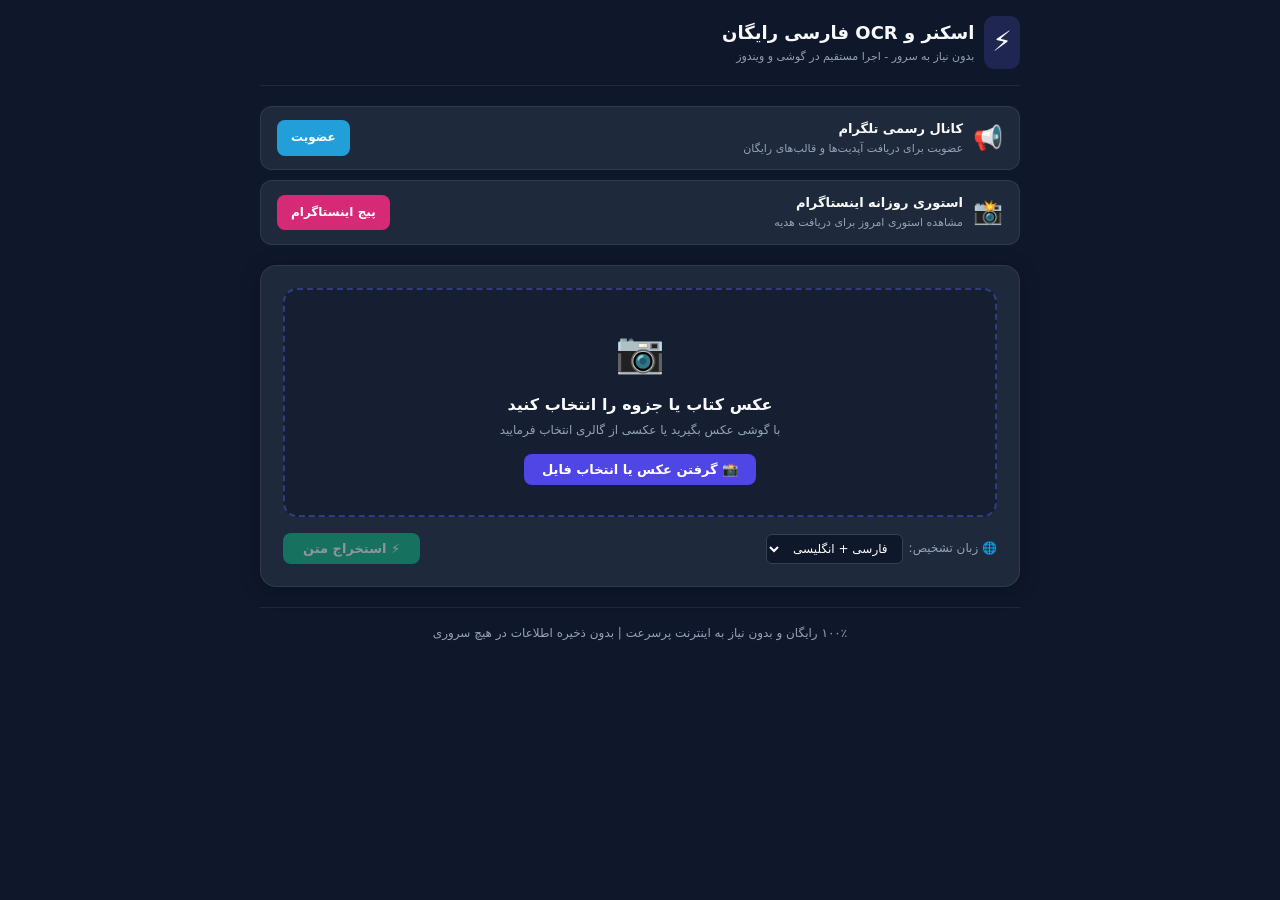
==== docs/index.html @ efc3657b "Add Client-Side Android & Windows PWA, 1-Click Windows Runner, and GitHub Pages auto-deploy" ====
<!DOCTYPE html>
<html lang="fa" dir="rtl">
<head>
  <meta charset="UTF-8">
  <meta name="viewport" content="width=device-width, initial-scale=1.0, maximum-scale=1.0, user-scalable=no">
  <title>اسکنر و OCR فارسی رایگان (اندروید و ویندوز)</title>
  
  <!-- PWA Manifest for Android & Windows -->
  <link rel="manifest" href="manifest.json">
  <meta name="theme-color" content="#4f46e5">
  <meta name="apple-mobile-web-app-capable" content="yes">
  <meta name="apple-mobile-web-app-status-bar-style" content="black-translucent">
  <link rel="apple-touch-icon" href="manifest.json">

  <!-- Tesseract.js (Client-side 100% Free OCR Engine - Zero Server Cost) -->
  <script src="https://cdn.jsdelivr.net/npm/tesseract.js@5/dist/tesseract.min.js"></script>
  <!-- Client-side DOCX generator -->
  <script src="https://unpkg.com/docx@8.5.0/build/index.js"></script>

  <style>
    :root {
      --primary: #4f46e5;
      --primary-hover: #4338ca;
      --success: #10b981;
      --tg-blue: #229ed9;
      --ig-pink: #d62976;
      --bg: #0f172a;
      --card-bg: #1e293b;
      --border: rgba(255, 255, 255, 0.08);
      --text: #f8fafc;
      --text-muted: #94a3b8;
    }

    * {
      box-sizing: border-box;
      margin: 0;
      padding: 0;
      font-family: system-ui, -apple-system, BlinkMacSystemFont, 'Segoe UI', Roboto, Helvetica, Arial, sans-serif;
      -webkit-tap-highlight-color: transparent;
    }

    body {
      background: var(--bg);
      color: var(--text);
      min-height: 100vh;
      display: flex;
      flex-direction: column;
      line-height: 1.6;
    }

    .container {
      width: 92%;
      max-width: 760px;
      margin: 0 auto;
      padding: 16px 0;
      flex: 1;
    }

    /* Header */
    .app-header {
      display: flex;
      justify-content: space-between;
      align-items: center;
      padding-bottom: 16px;
      border-bottom: 1px solid var(--border);
      margin-bottom: 20px;
    }

    .brand {
      display: flex;
      align-items: center;
      gap: 10px;
    }

    .brand-icon {
      font-size: 28px;
      background: rgba(99, 102, 241, 0.2);
      border-radius: 10px;
      padding: 4px 8px;
    }

    .brand-title h1 {
      font-size: 18px;
      font-weight: 700;
    }

    .brand-title p {
      font-size: 11px;
      color: var(--text-muted);
    }

    .install-btn {
      background: rgba(16, 185, 129, 0.2);
      color: #34d399;
      border: 1px solid rgba(16, 185, 129, 0.4);
      padding: 6px 12px;
      border-radius: 8px;
      font-size: 12px;
      font-weight: 600;
      cursor: pointer;
      display: none;
    }

    /* Marketing & Growth Cards */
    .growth-cards {
      display: flex;
      flex-direction: column;
      gap: 10px;
      margin-bottom: 20px;
    }

    .growth-box {
      background: var(--card-bg);
      border: 1px solid var(--border);
      border-radius: 12px;
      padding: 12px 16px;
      display: flex;
      justify-content: space-between;
      align-items: center;
      gap: 12px;
    }

    .growth-info {
      display: flex;
      align-items: center;
      gap: 10px;
      font-size: 13px;
    }

    .growth-icon {
      font-size: 24px;
    }

    .btn-action {
      padding: 8px 14px;
      border-radius: 8px;
      font-size: 12px;
      font-weight: 600;
      text-decoration: none;
      white-space: nowrap;
      border: none;
      cursor: pointer;
    }

    .btn-tg { background: var(--tg-blue); color: #fff; }
    .btn-ig { background: var(--ig-pink); color: #fff; }

    /* OCR Card */
    .main-card {
      background: var(--card-bg);
      border: 1px solid var(--border);
      border-radius: 16px;
      padding: 22px;
      box-shadow: 0 4px 20px rgba(0, 0, 0, 0.25);
    }

    .drop-zone {
      border: 2px dashed rgba(99, 102, 241, 0.4);
      border-radius: 14px;
      padding: 30px 16px;
      text-align: center;
      cursor: pointer;
      background: rgba(15, 23, 42, 0.5);
      transition: all 0.2s;
    }

    .drop-zone:hover {
      border-color: var(--primary);
      background: rgba(79, 70, 229, 0.1);
    }

    .upload-hint-icon {
      font-size: 40px;
      margin-bottom: 8px;
    }

    .drop-zone h3 {
      font-size: 16px;
      margin-bottom: 4px;
    }

    .drop-zone p {
      font-size: 12px;
      color: var(--text-muted);
      margin-bottom: 14px;
    }

    .btn-choose {
      background: var(--primary);
      color: #fff;
      padding: 8px 18px;
      border-radius: 8px;
      font-size: 13px;
      font-weight: 600;
      border: none;
      cursor: pointer;
    }

    /* Options */
    .controls-row {
      display: flex;
      justify-content: space-between;
      align-items: center;
      flex-wrap: wrap;
      gap: 10px;
      margin-top: 16px;
    }

    .lang-selector {
      display: flex;
      align-items: center;
      gap: 6px;
      font-size: 12px;
      color: var(--text-muted);
    }

    .lang-selector select {
      background: #0f172a;
      border: 1px solid #334155;
      color: #fff;
      padding: 6px 10px;
      border-radius: 6px;
      font-size: 12px;
      outline: none;
    }

    .btn-start {
      background: var(--success);
      color: #fff;
      border: none;
      padding: 8px 20px;
      border-radius: 8px;
      font-size: 13px;
      font-weight: 600;
      cursor: pointer;
      transition: opacity 0.2s;
    }

    .btn-start:disabled {
      opacity: 0.5;
      cursor: not-allowed;
    }

    /* Preview Thumbnail */
    .thumb-preview {
      display: none;
      margin-top: 14px;
      align-items: center;
      gap: 12px;
      background: #0f172a;
      padding: 8px 12px;
      border-radius: 8px;
    }

    .thumb-preview img {
      width: 48px;
      height: 48px;
      object-fit: cover;
      border-radius: 6px;
    }

    .thumb-details {
      flex: 1;
      font-size: 12px;
    }

    .thumb-name {
      font-weight: 600;
      white-space: nowrap;
      overflow: hidden;
      text-overflow: ellipsis;
      max-width: 200px;
    }

    .btn-clear {
      background: none;
      border: none;
      color: #f87171;
      cursor: pointer;
      font-size: 14px;
    }

    /* Progress Bar */
    .progress-box {
      display: none;
      margin-top: 18px;
      text-align: center;
    }

    .progress-bar-bg {
      width: 100%;
      height: 8px;
      background: #0f172a;
      border-radius: 4px;
      overflow: hidden;
      margin-bottom: 6px;
    }

    .progress-bar-fill {
      width: 0%;
      height: 100%;
      background: linear-gradient(90deg, #4f46e5, #10b981);
      transition: width 0.2s ease;
    }

    .progress-text {
      font-size: 12px;
      color: var(--text-muted);
    }

    /* Result Box */
    .result-box {
      display: none;
      margin-top: 20px;
    }

    .result-actions {
      display: flex;
      justify-content: flex-end;
      gap: 8px;
      margin-bottom: 10px;
      flex-wrap: wrap;
    }

    .btn-tool {
      background: rgba(255, 255, 255, 0.08);
      color: #fff;
      border: 1px solid var(--border);
      padding: 6px 12px;
      border-radius: 6px;
      font-size: 12px;
      cursor: pointer;
    }

    .btn-tool:hover { background: rgba(255, 255, 255, 0.15); }
    .btn-docx { background: var(--primary); border-color: var(--primary); }

    textarea {
      width: 100%;
      height: 240px;
      background: #0b1120;
      border: 1px solid #334155;
      border-radius: 10px;
      padding: 12px;
      color: #fff;
      font-size: 14px;
      line-height: 1.8;
      resize: vertical;
      outline: none;
    }

    /* Footer */
    .app-footer {
      text-align: center;
      padding: 16px 0;
      font-size: 12px;
      color: var(--text-muted);
      border-top: 1px solid var(--border);
      margin-top: 20px;
    }
  </style>
</head>
<body>
  <div class="container">
    
    <!-- Header -->
    <header class="app-header">
      <div class="brand">
        <span class="brand-icon">⚡️</span>
        <div class="brand-title">
          <h1>اسکنر و OCR فارسی رایگان</h1>
          <p>بدون نیاز به سرور - اجرا مستقیم در گوشی و ویندوز</p>
        </div>
      </div>
      <button id="installAppBtn" class="install-btn">📲 نصب روی گوشی</button>
    </header>

    <!-- Marketing Growth Banners -->
    <section class="growth-cards">
      <div class="growth-box">
        <div class="growth-info">
          <span class="growth-icon">📢</span>
          <div>
            <strong>کانال رسمی تلگرام</strong>
            <p style="font-size: 11px; color: var(--text-muted);">عضویت برای دریافت آپدیت‌ها و قالب‌های رایگان</p>
          </div>
        </div>
        <a href="https://t.me/YourChannel" target="_blank" class="btn-action btn-tg">عضویت</a>
      </div>

      <div class="growth-box">
        <div class="growth-info">
          <span class="growth-icon">📸</span>
          <div>
            <strong>استوری روزانه اینستاگرام</strong>
            <p style="font-size: 11px; color: var(--text-muted);">مشاهده استوری امروز برای دریافت هدیه</p>
          </div>
        </div>
        <a href="https://instagram.com/YourPage" target="_blank" class="btn-action btn-ig">پیج اینستاگرام</a>
      </div>
    </section>

    <!-- Main Studio Card -->
    <main class="main-card">
      <input type="file" id="filePicker" accept="image/*" capture="environment" hidden>
      
      <!-- Dropzone -->
      <div class="drop-zone" id="dropArea">
        <div class="upload-hint-icon">📷</div>
        <h3>عکس کتاب یا جزوه را انتخاب کنید</h3>
        <p>با گوشی عکس بگیرید یا عکسی از گالری انتخاب فرمایید</p>
        <button type="button" class="btn-choose" onclick="document.getElementById('filePicker').click()">
          📸 گرفتن عکس یا انتخاب فایل
        </button>
      </div>

      <!-- Thumbnail Preview -->
      <div class="thumb-preview" id="thumbPreview">
        <img id="thumbImg" src="" alt="پیش‌نمایش">
        <div class="thumb-details">
          <div class="thumb-name" id="thumbName">photo.jpg</div>
          <div style="font-size: 10px; color: var(--text-muted);" id="thumbSize">0 KB</div>
        </div>
        <button class="btn-clear" id="clearBtn">✖</button>
      </div>

      <!-- Controls -->
      <div class="controls-row">
        <div class="lang-selector">
          <label>🌐 زبان تشخیص:</label>
          <select id="langChoice">
            <option value="fas+eng" selected>فارسی + انگلیسی</option>
            <option value="fas">فقط فارسی</option>
            <option value="eng">فقط انگلیسی</option>
          </select>
        </div>

        <button id="runBtn" class="btn-start" disabled>⚡️ استخراج متن</button>
      </div>

      <!-- Progress -->
      <div class="progress-box" id="progressBox">
        <div class="progress-bar-bg">
          <div class="progress-bar-fill" id="progressBar"></div>
        </div>
        <div class="progress-text" id="statusText">در حال بارگذاری مدل هوش مصنوعی...</div>
      </div>

      <!-- Result -->
      <div class="result-box" id="resultBox">
        <div class="result-actions">
          <button class="btn-tool" id="copyResultBtn">📋 کپی متن</button>
          <button class="btn-tool" id="saveTxtBtn">📄 دانلود TXT</button>
          <button class="btn-tool btn-docx" id="saveDocxBtn">📝 دانلود فایل Word (.docx)</button>
        </div>
        <textarea id="outputArea" dir="rtl" placeholder="متن استخراج شده..."></textarea>
      </div>
    </main>

    <!-- Footer -->
    <footer class="app-footer">
      <p>۱۰۰٪ رایگان و بدون نیاز به اینترنت پرسرعت | بدون ذخیره اطلاعات در هیچ سروری</p>
    </footer>
  </div>

  <script>
    // Register Service Worker for Android PWA
    if ('serviceWorker' in navigator) {
      navigator.serviceWorker.register('sw.js').catch(() => {});
    }

    // Android Install Prompt
    let deferredPrompt;
    const installBtn = document.getElementById('installAppBtn');
    window.addEventListener('beforeinstallprompt', (e) => {
      e.preventDefault();
      deferredPrompt = e;
      installBtn.style.display = 'block';
    });
    installBtn.addEventListener('click', () => {
      if (deferredPrompt) {
        deferredPrompt.prompt();
        deferredPrompt.userChoice.then(() => {
          installBtn.style.display = 'none';
          deferredPrompt = null;
        });
      }
    });

    const filePicker = document.getElementById('filePicker');
    const dropArea = document.getElementById('dropArea');
    const thumbPreview = document.getElementById('thumbPreview');
    const thumbImg = document.getElementById('thumbImg');
    const thumbName = document.getElementById('thumbName');
    const thumbSize = document.getElementById('thumbSize');
    const clearBtn = document.getElementById('clearBtn');
    const runBtn = document.getElementById('runBtn');
    const langChoice = document.getElementById('langChoice');
    const progressBox = document.getElementById('progressBox');
    const progressBar = document.getElementById('progressBar');
    const statusText = document.getElementById('statusText');
    const resultBox = document.getElementById('resultBox');
    const outputArea = document.getElementById('outputArea');
    const copyResultBtn = document.getElementById('copyResultBtn');
    const saveTxtBtn = document.getElementById('saveTxtBtn');
    const saveDocxBtn = document.getElementById('saveDocxBtn');

    let currentFile = null;

    filePicker.addEventListener('change', (e) => {
      if (e.target.files && e.target.files[0]) {
        handleFile(e.target.files[0]);
      }
    });

    function handleFile(file) {
      currentFile = file;
      thumbName.textContent = file.name;
      thumbSize.textContent = (file.size / 1024).toFixed(1) + ' KB';
      
      const reader = new FileReader();
      reader.onload = (e) => {
        thumbImg.src = e.target.result;
        thumbPreview.style.display = 'flex';
        runBtn.disabled = false;
      };
      reader.readAsDataURL(file);
    }

    clearBtn.addEventListener('click', () => {
      currentFile = null;
      filePicker.value = '';
      thumbPreview.style.display = 'none';
      runBtn.disabled = true;
    });

    // Run 100% Free Client-side OCR with Tesseract.js
    runBtn.addEventListener('click', async () => {
      if (!currentFile) return;

      progressBox.style.display = 'block';
      resultBox.style.display = 'none';
      runBtn.disabled = true;
      progressBar.style.width = '10%';
      statusText.textContent = 'در حال راه‌اندازی موتور هوش مصنوعی...';

      try {
        const lang = langChoice.value;
        const worker = await Tesseract.createWorker(lang, 1, {
          logger: m => {
            if (m.status === 'recognizing text') {
              const p = Math.round(m.progress * 100);
              progressBar.style.width = p + '%';
              statusText.textContent = `در حال استخراج کلمات: ${p}٪`;
            } else if (m.status === 'loading tesseract core') {
              statusText.textContent = 'در حال بارگذاری هسته اسکنر...';
            } else if (m.status.includes('loading')) {
              statusText.textContent = 'در حال آماده‌سازی زبان فارسی...';
            }
          }
        });

        statusText.textContent = 'در حال خواندن خطوط و پاراگراف‌ها...';
        const res = await worker.recognize(currentFile);
        await worker.terminate();

        const recognizedText = res.data.text.trim();
        outputArea.value = recognizedText || '⚠️ متنی در این تصویر شناسایی نشد!';
        resultBox.style.display = 'block';
        resultBox.scrollIntoView({ behavior: 'smooth' });

      } catch (err) {
        alert('خطا در پردازش تصویر: ' + err.message);
      } finally {
        progressBox.style.display = 'none';
        runBtn.disabled = false;
      }
    });

    // Copy Text
    copyResultBtn.addEventListener('click', () => {
      if (!outputArea.value) return;
      navigator.clipboard.writeText(outputArea.value);
      const orig = copyResultBtn.textContent;
      copyResultBtn.textContent = '✅ کپی شد!';
      setTimeout(() => copyResultBtn.textContent = orig, 2000);
    });

    // Save TXT
    saveTxtBtn.addEventListener('click', () => {
      const text = outputArea.value;
      if (!text) return;
      const blob = new Blob([text], { type: 'text/plain;charset=utf-8' });
      const a = document.createElement('a');
      a.href = URL.createObjectURL(blob);
      a.download = 'OCR_Text.txt';
      a.click();
    });

    // Save Word (.docx) Client-side
    saveDocxBtn.addEventListener('click', async () => {
      const text = outputArea.value;
      if (!text) return;

      try {
        const { Document, Packer, Paragraph, TextRun } = docx;
        const paragraphs = text.split('\n').filter(l => l.trim()).map(line => {
          return new Paragraph({
            bidirectional: true,
            children: [
              new TextRun({
                text: line,
                font: "B Nazanin",
                size: 26
              })
            ]
          });
        });

        const doc = new Document({
          sections: [{
            properties: {},
            children: [
              new Paragraph({
                bidirectional: true,
                children: [
                  new TextRun({
                    text: "متن استخراج شده توسط OCR رایگان",
                    bold: true,
                    size: 32,
                    font: "B Nazanin"
                  })
                ]
              }),
              ...paragraphs
            ]
          }]
        });

        const blob = await Packer.toBlob(doc);
        const a = document.createElement('a');
        a.href = URL.createObjectURL(blob);
        a.download = 'OCR_Document.docx';
        a.click();
      } catch (e) {
        alert('خطا در ساخت فایل Word: ' + e.message);
      }
    });
  </script>
</body>
</html>
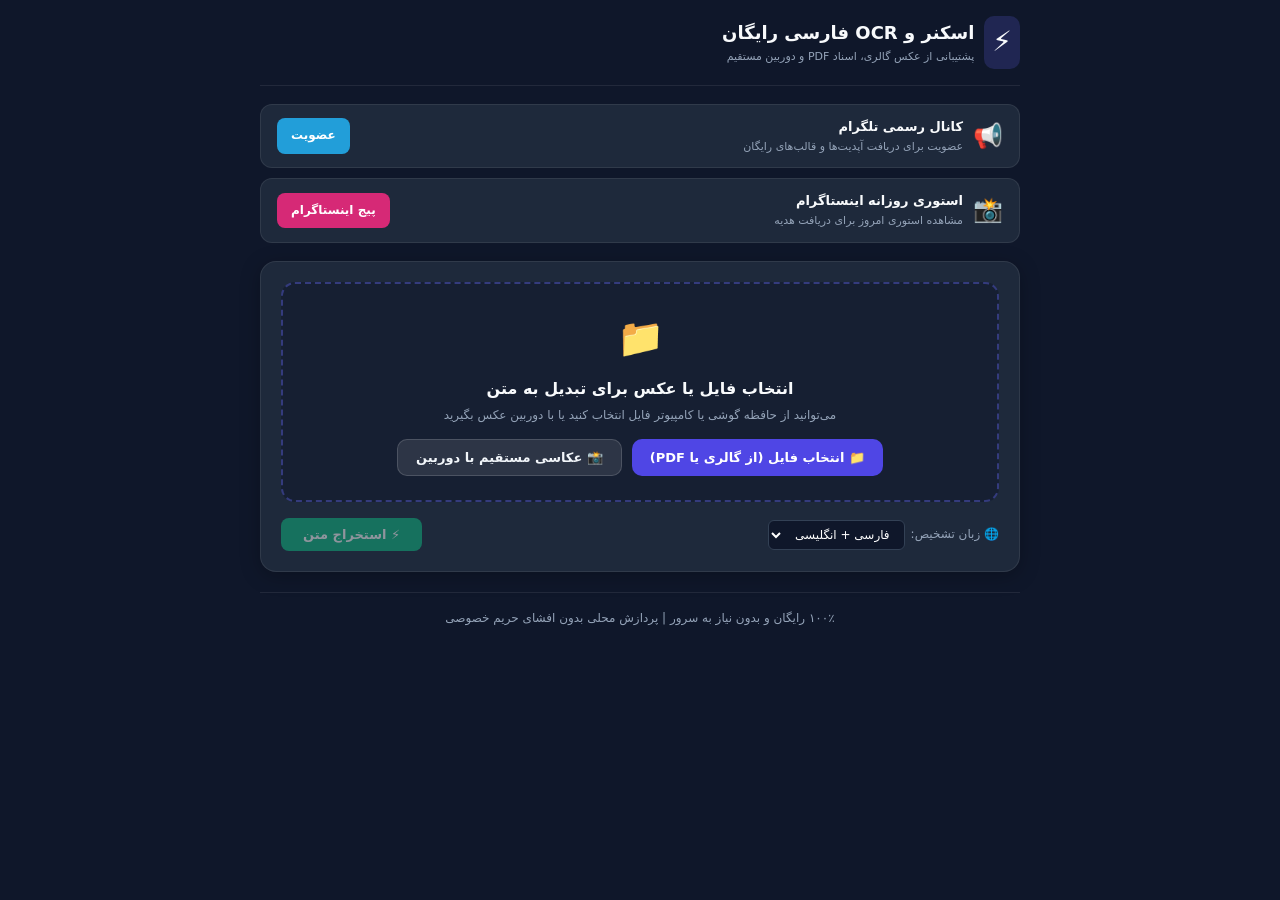
==== commit ef18b996: "Support file picker from gallery/storage and PDF documents alongside direct camera capture" ====
--- a/docs/index.html
+++ b/docs/index.html
@@ -14,6 +14,11 @@
 
   <!-- Tesseract.js (Client-side 100% Free OCR Engine - Zero Server Cost) -->
   <script src="https://cdn.jsdelivr.net/npm/tesseract.js@5/dist/tesseract.min.js"></script>
+  <!-- PDF.js for Client-side PDF page rendering -->
+  <script src="https://cdnjs.cloudflare.com/ajax/libs/pdf.js/3.11.174/pdf.min.js"></script>
+  <script>
+    pdfjsLib.GlobalWorkerOptions.workerSrc = 'https://cdnjs.cloudflare.com/ajax/libs/pdf.js/3.11.174/pdf.worker.min.js';
+  </script>
   <!-- Client-side DOCX generator -->
   <script src="https://unpkg.com/docx@8.5.0/build/index.js"></script>
 
@@ -63,7 +68,7 @@
       align-items: center;
       padding-bottom: 16px;
       border-bottom: 1px solid var(--border);
-      margin-bottom: 20px;
+      margin-bottom: 18px;
     }
 
     .brand {
@@ -101,12 +106,12 @@
       display: none;
     }
 
-    /* Marketing & Growth Cards */
+    /* Growth Cards */
     .growth-cards {
       display: flex;
       flex-direction: column;
       gap: 10px;
-      margin-bottom: 20px;
+      margin-bottom: 18px;
     }
 
     .growth-box {
@@ -150,27 +155,26 @@
       background: var(--card-bg);
       border: 1px solid var(--border);
       border-radius: 16px;
-      padding: 22px;
+      padding: 20px;
       box-shadow: 0 4px 20px rgba(0, 0, 0, 0.25);
     }
 
     .drop-zone {
       border: 2px dashed rgba(99, 102, 241, 0.4);
       border-radius: 14px;
-      padding: 30px 16px;
+      padding: 24px 16px;
       text-align: center;
-      cursor: pointer;
       background: rgba(15, 23, 42, 0.5);
       transition: all 0.2s;
     }
 
-    .drop-zone:hover {
+    .drop-zone:hover, .drop-zone.dragover {
       border-color: var(--primary);
       background: rgba(79, 70, 229, 0.1);
     }
 
     .upload-hint-icon {
-      font-size: 40px;
+      font-size: 38px;
       margin-bottom: 8px;
     }
 
@@ -185,15 +189,47 @@
       margin-bottom: 14px;
     }
 
-    .btn-choose {
+    .action-buttons-group {
+      display: flex;
+      justify-content: center;
+      gap: 10px;
+      flex-wrap: wrap;
+    }
+
+    .btn-choose-file {
       background: var(--primary);
       color: #fff;
-      padding: 8px 18px;
-      border-radius: 8px;
+      padding: 10px 18px;
+      border-radius: 10px;
       font-size: 13px;
       font-weight: 600;
       border: none;
       cursor: pointer;
+      display: inline-flex;
+      align-items: center;
+      gap: 6px;
+    }
+
+    .btn-choose-file:hover {
+      background: var(--primary-hover);
+    }
+
+    .btn-camera {
+      background: rgba(255, 255, 255, 0.1);
+      color: #f1f5f9;
+      border: 1px solid rgba(255, 255, 255, 0.15);
+      padding: 10px 18px;
+      border-radius: 10px;
+      font-size: 13px;
+      font-weight: 600;
+      cursor: pointer;
+      display: inline-flex;
+      align-items: center;
+      gap: 6px;
+    }
+
+    .btn-camera:hover {
+      background: rgba(255, 255, 255, 0.18);
     }
 
     /* Options */
@@ -228,7 +264,7 @@
       background: var(--success);
       color: #fff;
       border: none;
-      padding: 8px 20px;
+      padding: 9px 22px;
       border-radius: 8px;
       font-size: 13px;
       font-weight: 600;
@@ -248,14 +284,26 @@
       align-items: center;
       gap: 12px;
       background: #0f172a;
-      padding: 8px 12px;
+      padding: 10px 14px;
       border-radius: 8px;
+      border: 1px solid #334155;
     }
 
     .thumb-preview img {
       width: 48px;
       height: 48px;
       object-fit: cover;
+      border-radius: 6px;
+    }
+
+    .thumb-icon-placeholder {
+      width: 48px;
+      height: 48px;
+      display: flex;
+      align-items: center;
+      justify-content: center;
+      font-size: 26px;
+      background: rgba(79, 70, 229, 0.2);
       border-radius: 6px;
     }
 
@@ -277,7 +325,8 @@
       border: none;
       color: #f87171;
       cursor: pointer;
-      font-size: 14px;
+      font-size: 16px;
+      padding: 4px 8px;
     }
 
     /* Progress Bar */
@@ -337,7 +386,7 @@
 
     textarea {
       width: 100%;
-      height: 240px;
+      height: 250px;
       background: #0b1120;
       border: 1px solid #334155;
       border-radius: 10px;
@@ -369,7 +418,7 @@
         <span class="brand-icon">⚡️</span>
         <div class="brand-title">
           <h1>اسکنر و OCR فارسی رایگان</h1>
-          <p>بدون نیاز به سرور - اجرا مستقیم در گوشی و ویندوز</p>
+          <p>پشتیبانی از عکس گالری، اسناد PDF و دوربین مستقیم</p>
         </div>
       </div>
       <button id="installAppBtn" class="install-btn">📲 نصب روی گوشی</button>
@@ -402,26 +451,41 @@
 
     <!-- Main Studio Card -->
     <main class="main-card">
-      <input type="file" id="filePicker" accept="image/*" capture="environment" hidden>
+      
+      <!-- Input 1: Normal File Picker for Gallery & Documents (NO capture attribute!) -->
+      <input type="file" id="filePicker" accept="image/*,application/pdf" hidden>
+      
+      <!-- Input 2: Dedicated Camera Picker (With capture attribute for instant photo) -->
+      <input type="file" id="cameraPicker" accept="image/*" capture="environment" hidden>
       
       <!-- Dropzone -->
       <div class="drop-zone" id="dropArea">
-        <div class="upload-hint-icon">📷</div>
-        <h3>عکس کتاب یا جزوه را انتخاب کنید</h3>
-        <p>با گوشی عکس بگیرید یا عکسی از گالری انتخاب فرمایید</p>
-        <button type="button" class="btn-choose" onclick="document.getElementById('filePicker').click()">
-          📸 گرفتن عکس یا انتخاب فایل
-        </button>
+        <div class="upload-hint-icon">📁</div>
+        <h3>انتخاب فایل یا عکس برای تبدیل به متن</h3>
+        <p>می‌توانید از حافظه گوشی یا کامپیوتر فایل انتخاب کنید یا با دوربین عکس بگیرید</p>
+        
+        <div class="action-buttons-group">
+          <!-- Button 1: File & Gallery Picker -->
+          <button type="button" class="btn-choose-file" onclick="document.getElementById('filePicker').click()">
+            📁 انتخاب فایل (از گالری یا PDF)
+          </button>
+          
+          <!-- Button 2: Direct Camera Capture -->
+          <button type="button" class="btn-camera" onclick="document.getElementById('cameraPicker').click()">
+            📸 عکاسی مستقیم با دوربین
+          </button>
+        </div>
       </div>
 
       <!-- Thumbnail Preview -->
       <div class="thumb-preview" id="thumbPreview">
-        <img id="thumbImg" src="" alt="پیش‌نمایش">
+        <img id="thumbImg" src="" alt="پیش‌نمایش" style="display: none;">
+        <div class="thumb-icon-placeholder" id="thumbPlaceholder" style="display: none;">📑</div>
         <div class="thumb-details">
-          <div class="thumb-name" id="thumbName">photo.jpg</div>
+          <div class="thumb-name" id="thumbName">file.pdf</div>
           <div style="font-size: 10px; color: var(--text-muted);" id="thumbSize">0 KB</div>
         </div>
-        <button class="btn-clear" id="clearBtn">✖</button>
+        <button class="btn-clear" id="clearBtn">✖ حذف</button>
       </div>
 
       <!-- Controls -->
@@ -443,7 +507,7 @@
         <div class="progress-bar-bg">
           <div class="progress-bar-fill" id="progressBar"></div>
         </div>
-        <div class="progress-text" id="statusText">در حال بارگذاری مدل هوش مصنوعی...</div>
+        <div class="progress-text" id="statusText">در حال آماده‌سازی فایل...</div>
       </div>
 
       <!-- Result -->
@@ -459,7 +523,7 @@
 
     <!-- Footer -->
     <footer class="app-footer">
-      <p>۱۰۰٪ رایگان و بدون نیاز به اینترنت پرسرعت | بدون ذخیره اطلاعات در هیچ سروری</p>
+      <p>۱۰۰٪ رایگان و بدون نیاز به سرور | پردازش محلی بدون افشای حریم خصوصی</p>
     </footer>
   </div>
 
@@ -488,9 +552,11 @@
     });
 
     const filePicker = document.getElementById('filePicker');
+    const cameraPicker = document.getElementById('cameraPicker');
     const dropArea = document.getElementById('dropArea');
     const thumbPreview = document.getElementById('thumbPreview');
     const thumbImg = document.getElementById('thumbImg');
+    const thumbPlaceholder = document.getElementById('thumbPlaceholder');
     const thumbName = document.getElementById('thumbName');
     const thumbSize = document.getElementById('thumbSize');
     const clearBtn = document.getElementById('clearBtn');
@@ -507,9 +573,36 @@
 
     let currentFile = null;
 
+    // File from Gallery / Storage
     filePicker.addEventListener('change', (e) => {
       if (e.target.files && e.target.files[0]) {
         handleFile(e.target.files[0]);
+      }
+    });
+
+    // File from Camera
+    cameraPicker.addEventListener('change', (e) => {
+      if (e.target.files && e.target.files[0]) {
+        handleFile(e.target.files[0]);
+      }
+    });
+
+    // Drag and Drop
+    ['dragenter', 'dragover'].forEach(name => {
+      dropArea.addEventListener(name, (e) => {
+        e.preventDefault();
+        dropArea.classList.add('dragover');
+      });
+    });
+    ['dragleave', 'drop'].forEach(name => {
+      dropArea.addEventListener(name, (e) => {
+        e.preventDefault();
+        dropArea.classList.remove('dragover');
+      });
+    });
+    dropArea.addEventListener('drop', (e) => {
+      if (e.dataTransfer && e.dataTransfer.files && e.dataTransfer.files[0]) {
+        handleFile(e.dataTransfer.files[0]);
       }
     });
 
@@ -518,23 +611,35 @@
       thumbName.textContent = file.name;
       thumbSize.textContent = (file.size / 1024).toFixed(1) + ' KB';
       
-      const reader = new FileReader();
-      reader.onload = (e) => {
-        thumbImg.src = e.target.result;
-        thumbPreview.style.display = 'flex';
-        runBtn.disabled = false;
-      };
-      reader.readAsDataURL(file);
+      const isPdf = file.name.toLowerCase().endsWith('.pdf') || file.type === 'application/pdf';
+
+      if (isPdf) {
+        thumbImg.style.display = 'none';
+        thumbPlaceholder.style.display = 'flex';
+        thumbPlaceholder.textContent = '📑';
+      } else {
+        thumbPlaceholder.style.display = 'none';
+        const reader = new FileReader();
+        reader.onload = (e) => {
+          thumbImg.src = e.target.result;
+          thumbImg.style.display = 'block';
+        };
+        reader.readAsDataURL(file);
+      }
+
+      thumbPreview.style.display = 'flex';
+      runBtn.disabled = false;
     }
 
     clearBtn.addEventListener('click', () => {
       currentFile = null;
       filePicker.value = '';
+      cameraPicker.value = '';
       thumbPreview.style.display = 'none';
       runBtn.disabled = true;
     });
 
-    // Run 100% Free Client-side OCR with Tesseract.js
+    // Run OCR (Handles both Image and PDF)
     runBtn.addEventListener('click', async () => {
       if (!currentFile) return;
 
@@ -543,6 +648,8 @@
       runBtn.disabled = true;
       progressBar.style.width = '10%';
       statusText.textContent = 'در حال راه‌اندازی موتور هوش مصنوعی...';
+
+      const isPdf = currentFile.name.toLowerCase().endsWith('.pdf') || currentFile.type === 'application/pdf';
 
       try {
         const lang = langChoice.value;
@@ -560,17 +667,44 @@
           }
         });
 
-        statusText.textContent = 'در حال خواندن خطوط و پاراگراف‌ها...';
-        const res = await worker.recognize(currentFile);
+        let fullText = "";
+
+        if (isPdf) {
+          statusText.textContent = 'در حال خواندن صفحات PDF...';
+          const arrayBuffer = await currentFile.arrayBuffer();
+          const pdf = await pdfjsLib.getDocument({ data: arrayBuffer }).promise;
+          const maxPages = Math.min(pdf.numPages, 10);
+
+          for (let pNum = 1; pNum <= maxPages; pNum++) {
+            statusText.textContent = `در حال پردازش صفحه ${pNum} از ${maxPages}...`;
+            progressBar.style.width = Math.round((pNum / maxPages) * 100) + '%';
+
+            const page = await pdf.getPage(pNum);
+            const viewport = page.getViewport({ scale: 1.5 });
+            const canvas = document.createElement('canvas');
+            canvas.width = viewport.width;
+            canvas.height = viewport.height;
+            const ctx = canvas.getContext('2d');
+
+            await page.render({ canvasContext: ctx, viewport: viewport }).promise;
+            const pageRes = await worker.recognize(canvas);
+            
+            fullText += `━━━━━━━━ 📄 صفحه ${pNum} ━━━━━━━━\n\n` + pageRes.data.text.trim() + "\n\n";
+          }
+        } else {
+          statusText.textContent = 'در حال پردازش تصویر...';
+          const res = await worker.recognize(currentFile);
+          fullText = res.data.text.trim();
+        }
+
         await worker.terminate();
 
-        const recognizedText = res.data.text.trim();
-        outputArea.value = recognizedText || '⚠️ متنی در این تصویر شناسایی نشد!';
+        outputArea.value = fullText || '⚠️ متنی در این فایل شناسایی نشد!';
         resultBox.style.display = 'block';
         resultBox.scrollIntoView({ behavior: 'smooth' });
 
       } catch (err) {
-        alert('خطا در پردازش تصویر: ' + err.message);
+        alert('خطا در پردازش فایل: ' + err.message);
       } finally {
         progressBox.style.display = 'none';
         runBtn.disabled = false;
@@ -597,7 +731,7 @@
       a.click();
     });
 
-    // Save Word (.docx) Client-side
+    // Save Word (.docx)
     saveDocxBtn.addEventListener('click', async () => {
       const text = outputArea.value;
       if (!text) return;
